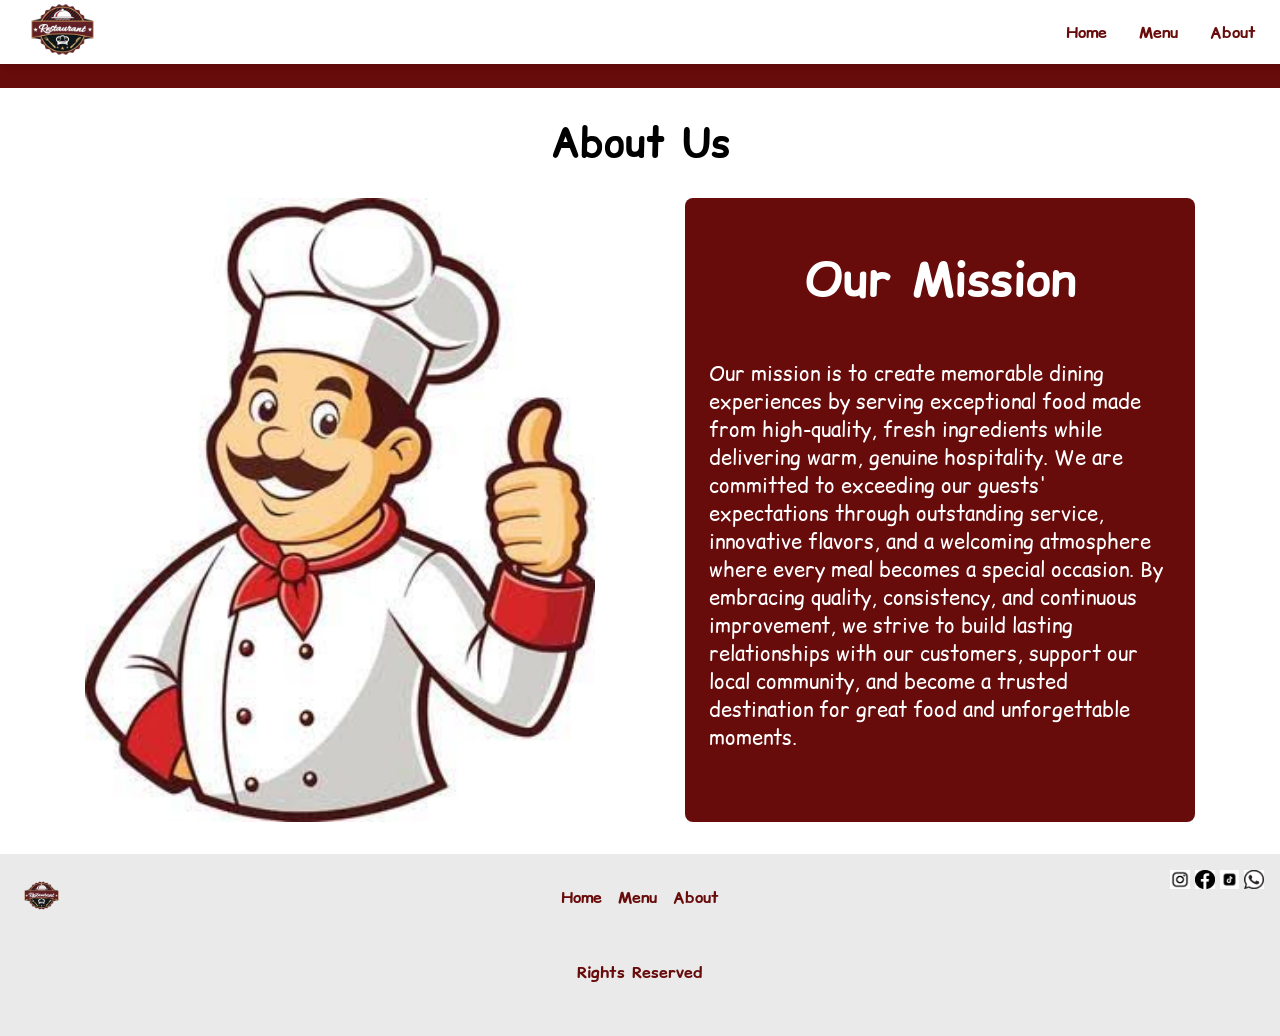
==== about.html @ 7a04414d "new up" ====
<!DOCTYPE html>
<html>
    <head>
        <meta charset="UTF-8">
        <meta name="viewport" content="width=device-width, initial-scale=1.0">
        <meta name="description" content="project example">
        <meta name="keywords" content="project, example">
        <meta name="author" content="Hussam Rabaa">
        <title>Project Example</title>
        <!--google fonts-->
        <link rel="preconnect" href="https://fonts.googleapis.com">
        <link rel="preconnect" href="https://fonts.gstatic.com" crossorigin>
        <link href="https://fonts.googleapis.com/css2?family=Comic+Relief:wght@400;700&display=swap" rel="stylesheet">
        <!--stylesheet-->
        <link rel="stylesheet" href="styles/styles.css">
        <!--font awesome-->
        <link rel="stylesheet" href="https://cdnjs.cloudflare.com/ajax/libs/font-awesome/6.5.0/css/all.min.css" 
        integrity="sha512-Avb2QiuDEEvB4bZJYdft2mNjVShBftLdPG8FJ0V7irTLQ8Uo0qcPxh4Plq7G5tGm0rU+1SPhVotteLpBERwTkw==" 
        crossorigin="anonymous" referrerpolicy="no-referrer" />
        <script src="scripts/scripts.js" defer></script>
    </head>

    <body>
        <!--overlay for mobile-->
        <div id="overlay">
            <div>
                <i class="fa fa-times" title="close button" onclick="off()"></i>
            </div>
            <div class="overlay-text">
                    <a href="index.html">Home</a>
                    <a href="menu.html">Menu</a>
                    <a href="about.html">About</a>
            </div>
        </div>
        <header>
            <nav class="nav full-nav">
                <div>
                    <img src="images/logo-removebg-preview.png" alt="logo" style="width: 18%;">
                </div>
                <div>
                    <a href="index.html">Home</a>
                    <a href="menu.html">Menu</a>
                    <a href="about.html">About</a>
                </div>
            </nav>
            <!--mobile nav-->
            <nav class="nav mobile-nav">
                <div>
                    <img src="images/logo-removebg-preview.png" 
                    alt="logo" style="width: 25%;" load="lazy">
                </div>
                <div>
                    <i class="fa-solid fa-bars" title="button.to.open.navigation" onclick="on()"></i>
                </div>
            </nav>
        </header>
    </body>

    <main>
        
        <div class="red-spacer"></div>
        <!--About section-->
        <div>
            <h1>About Us</h1>
            <div class="about">
                <img src="images/chef.png" alt="chef" loading="lazy" width="85%">
                <div class="about-child">
                    <div>
                        <h2>Our Mission</h2>
                        <p>
                            Our mission is to create memorable dining experiences by serving exceptional 
                            food made from high-quality, fresh ingredients while delivering warm, 
                            genuine hospitality. We are committed to exceeding our guests' 
                            expectations through outstanding service, innovative flavors, 
                            and a welcoming atmosphere where every meal becomes a special occasion.
                            By embracing quality, consistency, and continuous improvement, 
                            we strive to build lasting relationships with our customers, 
                            support our local community, and become a trusted destination for great 
                            food and unforgettable moments.
                        </p>
                    </div>
                </div>
            </div>
        </div>
        
    </main>

    <footer class="footer">
        <div>
            <img src="images/logo-removebg-preview.png" alt="logo" style="width: 13%;" loading="lazy">
        </div>
        <div>
            <div>
                <a href="index.html">Home</a>
                <a href="menu.html">Menu</a>
                <a href="about.html">About</a>
            </div>
            <div>
                <h4>Rights Reserved</h4>
            </div>
        </div>
        <div>
            <img src="images/insta.png" alt="other logo" style="width: 5%;" loading="lazy">
            <img src="images/facebook.png" alt="other logo" style="width: 5%;" loading="lazy">
            <img src="images/tiktok.png" alt="other logo" style="width: 5%;" loading="lazy">
            <img src="images/whatsapp.png" alt="other logo" style="width: 5%;" loading="lazy">
        </div>
    </footer>

</html>
---- styles/styles.css ----
*{
    font-family: "Comic Relief", sans-serif;
}

body{
    background-color: #ffffff;
    margin: 0;
    padding: 0;
    box-sizing: border-box;
}

header{
    position: relative;
    z-index: 1;
    height: 3rem;
}

.nav{
    background-color: #ffffff;
    color: #680b0b;
    display: flex;
    justify-content: space-between;
    align-items: center;
    padding: 0.5rem;
    position: fixed;
    width: 100%;
    height: 3rem;
    box-shadow: 0 4px 6px rgba(0, 0, 0, 0.1);
}

.nav div:nth-child(2){
    display: flex;
    justify-content: center;
    padding-right: 1rem;
    font-weight: bolder;
}

.nav div:nth-child(2) a:nth-child(-n+3){
    color: #680b0b;
    text-decoration: none;
    padding:1rem;
}

.nav div:nth-child(2) a:nth-child(-n+3):hover{
    color:#b41515
}

.nav div:nth-child(1) img{
    padding:0 .5rem;
}

/* .order-nav{
    align-self: center;
    background-color: #680b0b;
    text-decoration: none;
    color: #ffffff;
    margin: 0 .5rem;
    padding: .5rem 2rem;
    border: none;
    border-radius: 10px;
    font-size: 1rem;
}

.order-nav:hover{
    background-color: #b41515;
} */

@media (min-width: 801px) {
    .mobile-nav {
        display: none;
    }
}

@media (max-width: 800px) {
    .full-nav {
        display: none;
    }
    .mobile-nav {
        padding: 0;
    }
    .fa-bars{
        padding: .5rem;
    }
}

/* overlay */
/*mobile nav overlay*/

#overlay{
    display: none;
    position: fixed;
    width: 100%;
    height: 100%;
    background-color: rgba(0, 0, 0, 0.7);
    z-index: 2;
}

.overlay-text{
    position: absolute;
    top: 50%;
    left: 50%;
    transform: translate(-50%, -50%);
    text-align: center;
}

.overlay-text a{
    display: block;
    color: #ffffff;
    text-decoration: none;
    font-size: 1.5rem;
    padding: .5rem 2rem;
    transform: all 200ms ease-in-out;
}   

.fa-times{
    font-size: 4rem;
    color: #ffffff;
    padding: 1rem;
    transform: all 200ms ease-in-out;
}

.fa-times:hover{
    animation: rotateanimation 200ms ease-in-out;
}

/* animation */

@keyframes rotateanimation {
    0% {
        transform: rotate(0deg);
    }
    100% {
        transform: rotate(90deg);
    }
}

/* hero section */
.hero-container{
    position: relative;
    color: #ffffff;
}

.hero-image{
    height: auto;
    width: 100%;
    display: block;
}

.hero-text{
    position: absolute;
    top: 50%;
    left: 25vw;
    transform: translate(-50%, -50%);
    text-align: left;
}


@media (max-width: 768px) {
    .hero-text{
        left: 30vw
    }
}

.hero-btn{
    background-color: #680b0b;
    text-decoration: none;
    color: #ffffff;
    margin: -1 .5rem;
    padding: .5rem 2rem;
    border: none;
    border-radius: 10px;
    font-size: 1rem;
}

.hero-btn:hover{
    background-color: #b41515;
}

.hero-text h1{
    font-size: 5rem;
    margin: 1rem 0;
}
/* red spacer */
.red-spacer{
    width: 100%;
    background-color: #680b0b;
    height: 2.5rem;
}

/* food section */
.food h2, h1{
    font-size: 2.5rem;
    text-align: center;
}

.food-grid{
    display: grid;
    grid-template-columns: repeat(3, 1fr);
    grid-gap: 1rem;
    padding: 0 1rem 1rem 1rem;
    max-width: 1200px;
    margin: auto;
}

.food-item{
    display: grid;
    grid-template-columns: repeat(1, 1fr);
    justify-items: center;
    grid-gap: .5rem;
    color: #ffffff;
    background-color: #680b0b;
    padding: 1rem;
    border-radius: 30px;
}

.food-item h4{
    font-size: 2rem;
    margin: 0;
}

.food-item h1{
    font-size: 1rem;
}

.food-item h4:nth-child(1){
    font-size: 1.5rem;
    margin: 0;
    
}




@media (max-width: 768px){
    .food-grid{
        grid-template-columns: repeat(1, 1fr);
        padding: 1rem
    }

    .food-item{
        width: 70%;
        margin: auto;

    }
}

/* footer section */

.footer {
    background-color: #eaeaea;
    display: grid;
    grid-template-columns: repeat(3, 1fr);
    color: #680b0b;

}

.footer div{
    padding: 1rem;
}

.footer div:nth-child(2) {
    text-align: center;


}

.footer div:nth-child(2) div:nth-child(1){
    display: flex;
    justify-content: center;
    gap: 1rem;
    padding: 1rem;
}

.footer div:nth-child(2) div:nth-child(1) a{
    text-decoration: none;
    color: #680b0b;
    font-weight: bolder;
    
}

.footer div:nth-child(2) div:nth-child(1) a:hover{
    color: #b41515;
}

.footer div:nth-child(3){
    text-align: right;
}

.footer div:nth-child(1) img .footer div:nth-child(3) img{
    padding: .5rem;
}

/* about */

.about{
    display: grid;
    grid-template-columns: repeat(2, 1fr);
    justify-items: center;
    margin:0 auto 2rem;
    max-width: 1200px;
}

.about img{
    border-radius: .5rem;
}

.about-child{
    width: 85%;
    text-align: center;
    color:#ffffff;
    border-radius: .5rem;
    background-color: #680b0b;
}

.about-child div p{
    text-align: left;
    font-size: 1.25rem;
    padding:0 1.5rem 1.5rem 1.5rem;
}

.about-child div h2{
    font-size: 3rem !important;
}

.about-child div h2{
    background-color: #680b0b;
    text-decoration: none;
    color: #ffffff;
    margin: -1 .5rem;
    padding: .5rem 2rem;
    border: none;
    border-radius: 10px;
    font-size: 1rem;
}

@media (max-width: 768px){
    .about {
        grid-template-columns: repeat(1, 1fr);
        grid-gap: 1rem;
    }
}

.toggle-btn{
    background-color: #680b0b;
    color: #ffffff;
    border: none;
    padding: .5rem 1rem;
    font-size: 1rem;
    font-weight: bolder;
    margin-top: .5rem;
}

.toggle-btn:hover{
    color: #bfbfbf;
}

.long-desc{
    font-size: 1rem;
    text-align: center;
    margin: .5rem 0;
    padding: 0 1rem;
    line-height: 1.4;
}
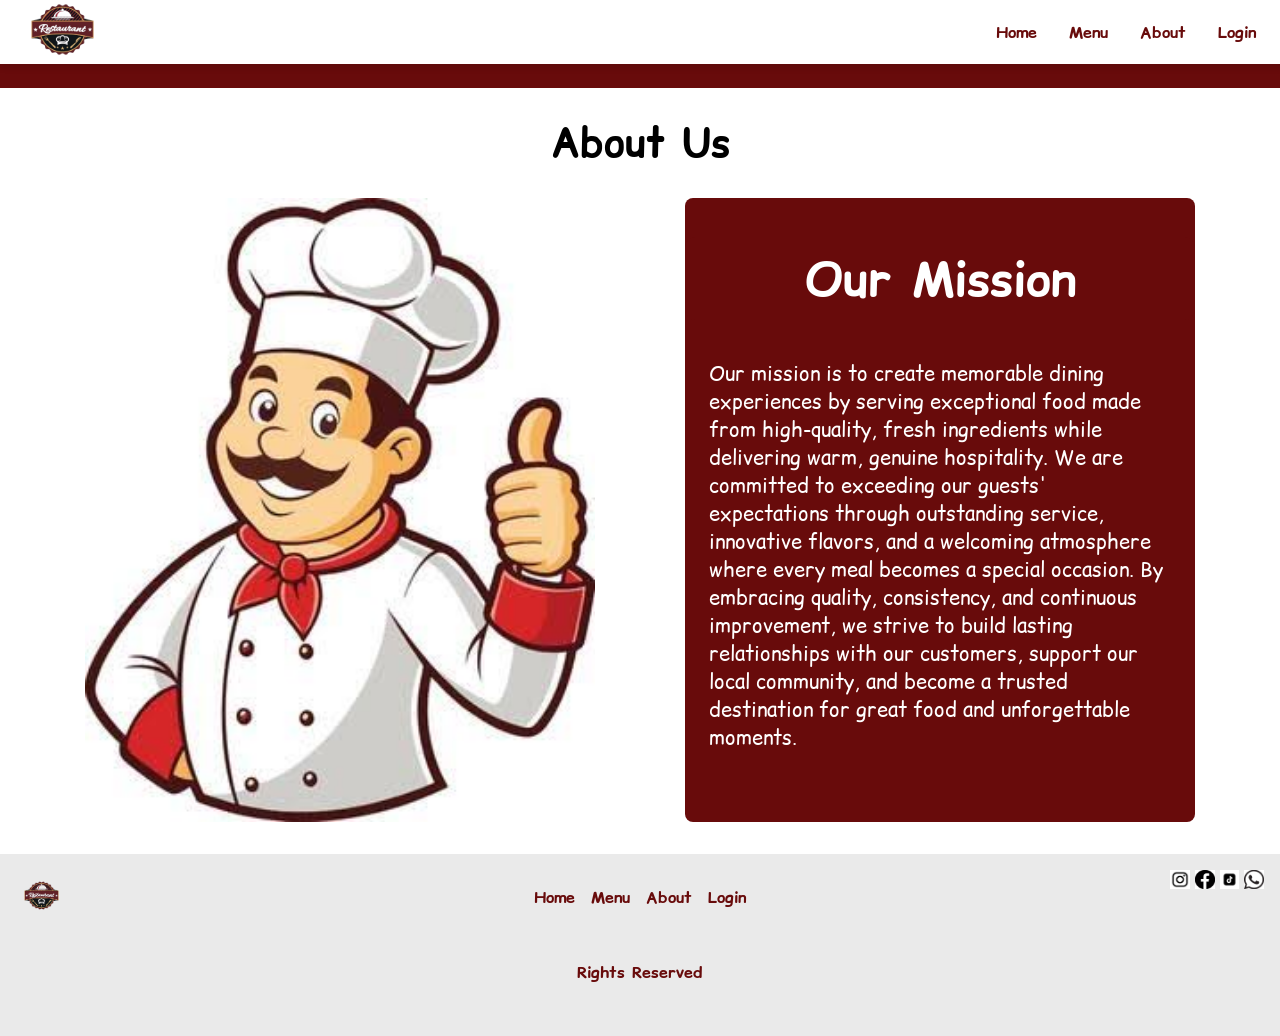
==== commit 65e2ee54: "new up" ====
--- a/about.html
+++ b/about.html
@@ -30,6 +30,8 @@
                     <a href="index.html">Home</a>
                     <a href="menu.html">Menu</a>
                     <a href="about.html">About</a>
+                    <a href="login.html">Login</a>
+
             </div>
         </div>
         <header>
@@ -41,6 +43,8 @@
                     <a href="index.html">Home</a>
                     <a href="menu.html">Menu</a>
                     <a href="about.html">About</a>
+                    <a href="login.html">Login</a>
+
                 </div>
             </nav>
             <!--mobile nav-->
@@ -54,7 +58,6 @@
                 </div>
             </nav>
         </header>
-    </body>
 
     <main>
         
@@ -94,6 +97,7 @@
                 <a href="index.html">Home</a>
                 <a href="menu.html">Menu</a>
                 <a href="about.html">About</a>
+                <a href="login.html">Login</a>
             </div>
             <div>
                 <h4>Rights Reserved</h4>
@@ -106,5 +110,6 @@
             <img src="images/whatsapp.png" alt="other logo" style="width: 5%;" loading="lazy">
         </div>
     </footer>
-
+    </body>
+    
 </html>
--- a/styles/styles.css
+++ b/styles/styles.css
@@ -35,13 +35,13 @@
     font-weight: bolder;
 }
 
-.nav div:nth-child(2) a:nth-child(-n+3){
+.nav div:nth-child(2) a:nth-child(n){
     color: #680b0b;
     text-decoration: none;
     padding:1rem;
 }
 
-.nav div:nth-child(2) a:nth-child(-n+3):hover{
+.nav div:nth-child(2) a:nth-child(n):hover{
     color:#b41515
 }
 
@@ -116,23 +116,11 @@
     font-size: 4rem;
     color: #ffffff;
     padding: 1rem;
-    transform: all 200ms ease-in-out;
+    transition: all 200ms ease-in-out;
 }
 
 .fa-times:hover{
-    animation: rotateanimation 200ms ease-in-out;
-}
-
-/* animation */
-
-@keyframes rotateanimation {
-    0% {
-        transform: rotate(0deg);
-    }
-    100% {
-        transform: rotate(90deg);
-    }
-}
+    transform: rotate(90deg);}
 
 /* hero section */
 .hero-container{
@@ -152,6 +140,24 @@
     left: 25vw;
     transform: translate(-50%, -50%);
     text-align: left;
+    animation-name: floatingText;
+    animation-iteration-count: infinite;
+    animation-duration: 2000ms;
+    animation-timing-function: ease-in-out;
+}
+
+/* animation */
+
+@keyframes floatingText {
+    0%{
+        margin-top: 0;
+    }
+    50%{
+        margin-top: 1rem;
+    }
+    100%{
+        margin-top: 0;
+    }
 }
 
 
@@ -360,4 +366,35 @@
     margin: .5rem 0;
     padding: 0 1rem;
     line-height: 1.4;
-}+}
+
+/* login page */
+
+.form1 div{
+    display:grid;
+    grid-template-columns: repeat(1,1fr);
+    justify-self: center;
+    margin: 0 auto 1rem;
+    background-color: #680b0b;
+    padding: 1rem;
+    border: none;
+    border-radius: 2rem;
+    color: #ffffff;
+}
+
+.form1 button{
+    background-color: #ffffff;
+    color: #680b0b;
+    max-width: fit-content;
+    justify-self: center;
+    border:none;
+    border-radius: .25rem;
+}
+
+.form1 input{
+    border:none;
+    border-radius: .35rem;
+    color:#680b0b;
+    font-weight: bolder;
+}
+
